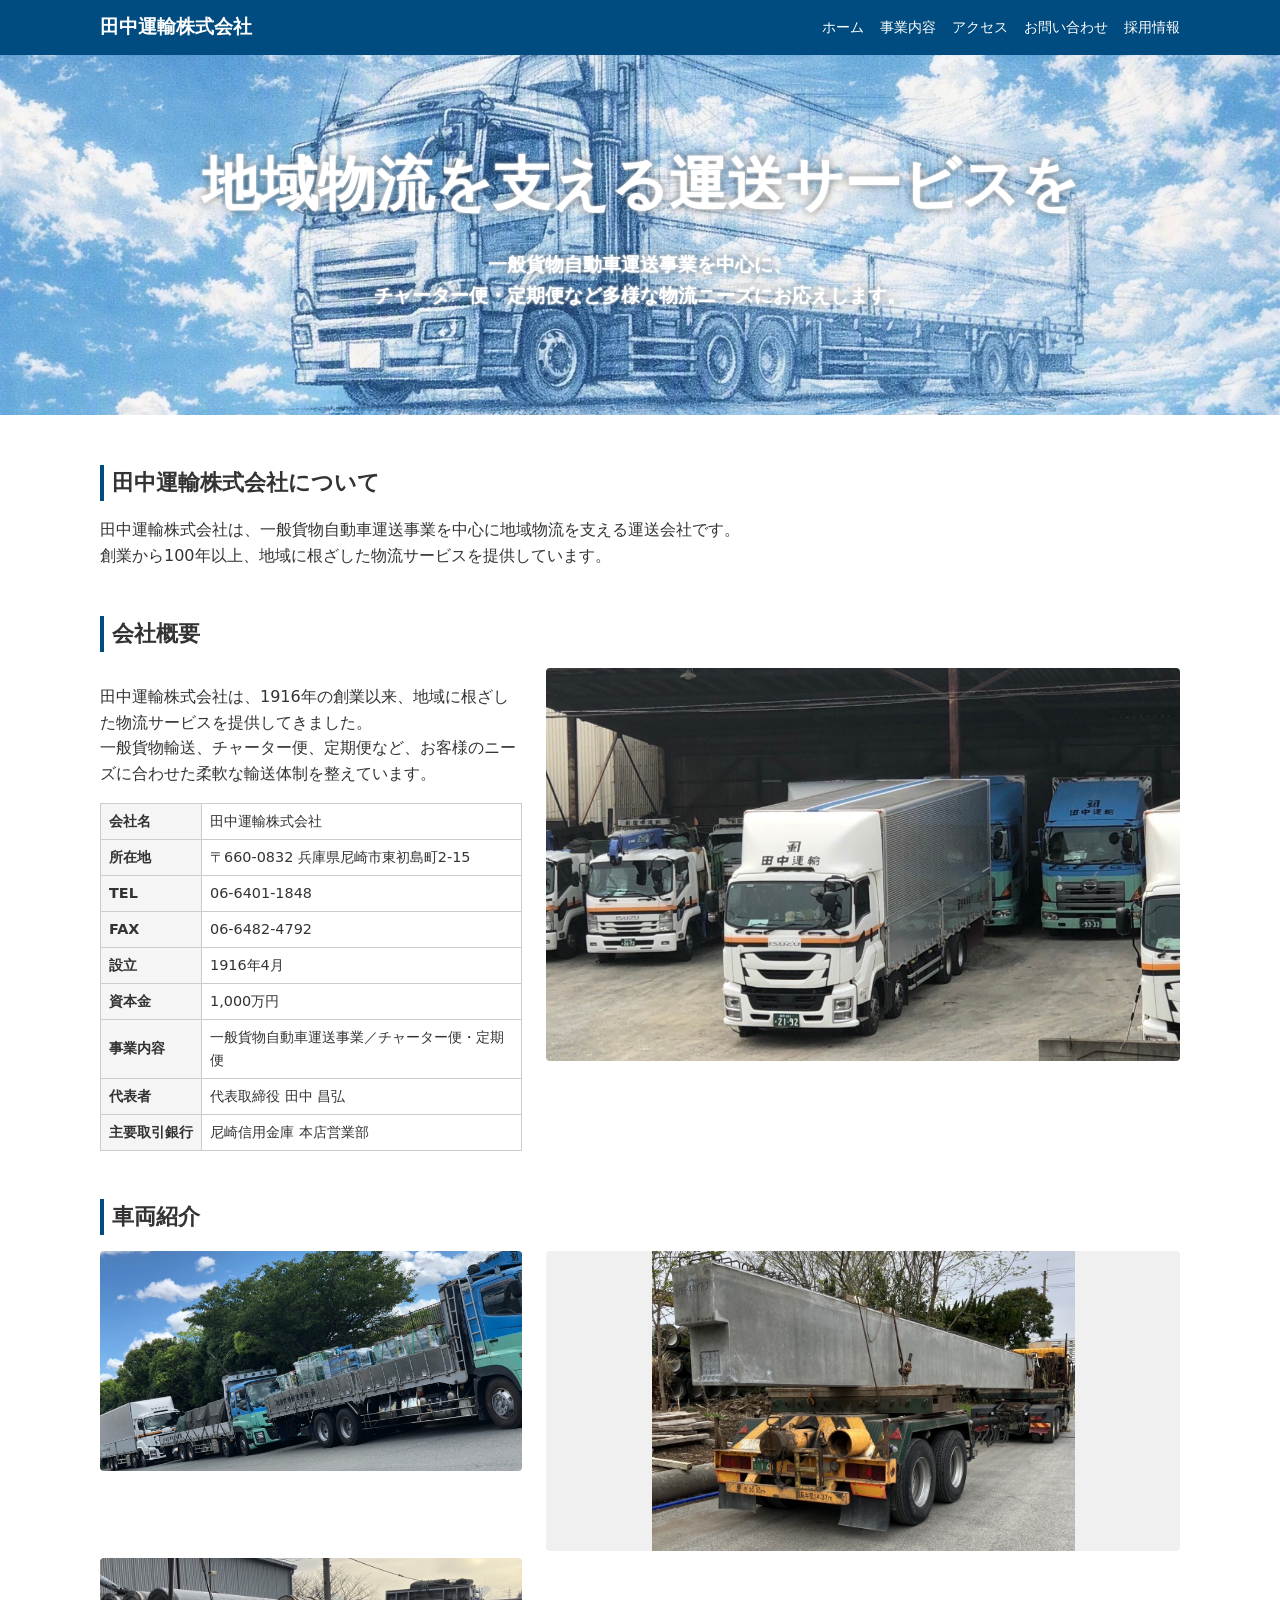
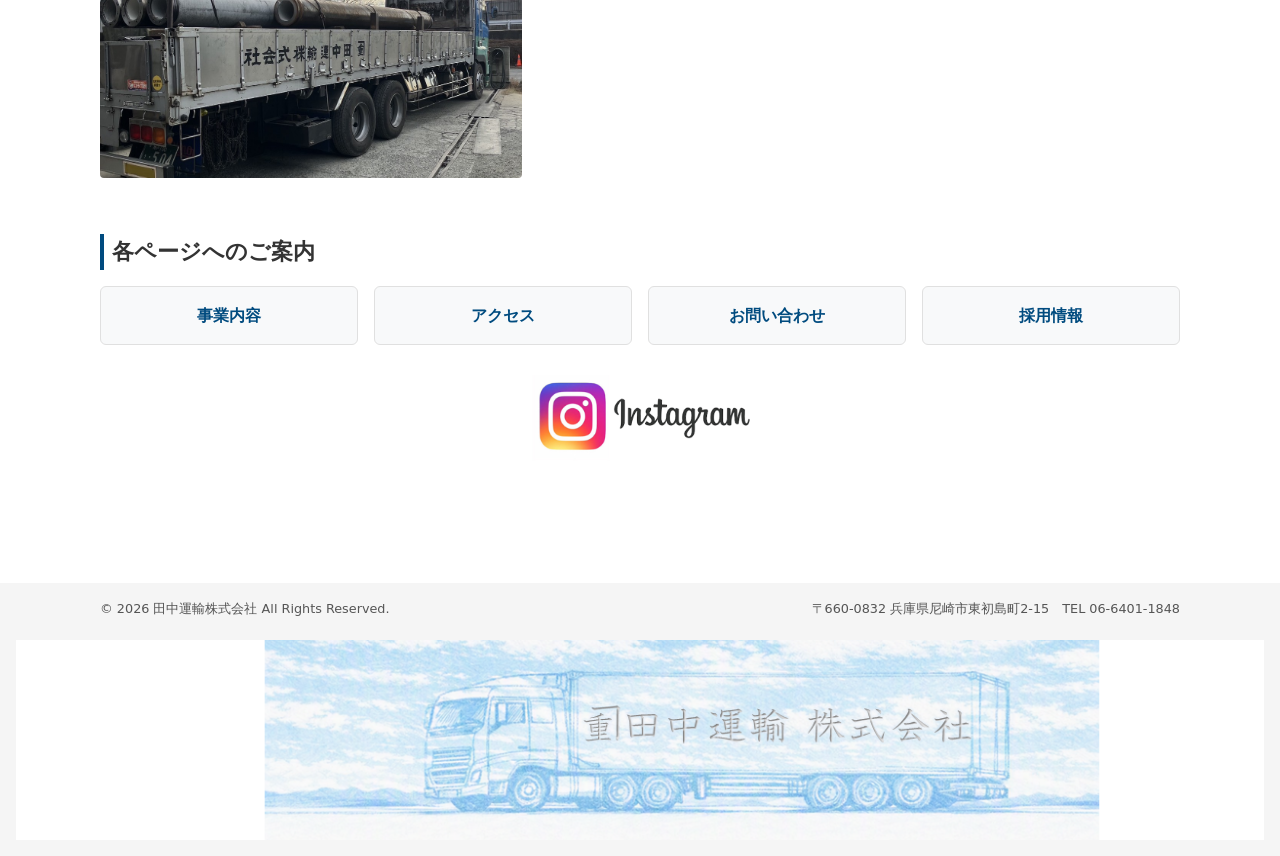
==== index.html @ ae7c7d31 "Add files via upload" ====
<!DOCTYPE html>
<html lang="ja">
<head>
  <meta charset="UTF-8">
  <title>田中運輸株式会社｜一般貨物自動車運送事業・チャーター便</title>
  <meta name="viewport" content="width=device-width, initial-scale=1">
  <meta name="description" content="田中運輸株式会社は、一般貨物自動車運送事業・チャーター便・定期便を中心に、地域物流を支える運送会社です。">

  <link rel="stylesheet" href="style.css">
</head>
<body>

<header>
  <div class="header-inner">
    <div class="logo"><a href="index.html" style="color:#fff; text-decoration:none;">田中運輸株式会社</a></div>
    <nav>
      <ul>
       <li><a href="index.html">ホーム</a></li>
       <li><a href="business.html">事業内容</a></li>
       <li><a href="access.html">アクセス</a></li>
       <li><a href="contact.html">お問い合わせ</a></li>
       <li><a href="recruit.html">採用情報</a></li>
      </ul>
    </nav>
  </div>
</header>

<!-- ヒーロー画像 -->
<div class="hero">
  <div class="hero-inner">
    <div class="hero-title">地域物流を支える運送サービスを</div>
    <p class="hero-sub">
      一般貨物自動車運送事業を中心に、<br>
      チャーター便・定期便など多様な物流ニーズにお応えします。
    </p>
  </div>
</div>

<main>

  <!-- 会社紹介（短い導入） -->
  <section id="intro">
    <h2>田中運輸株式会社について</h2>
    <p>
      田中運輸株式会社は、一般貨物自動車運送事業を中心に地域物流を支える運送会社です。<br>
      創業から100年以上、地域に根ざした物流サービスを提供しています。
    </p>
  </section>

  <!-- 会社概要（全文＋写真） -->
  <section id="about">
    <h2>会社概要</h2>

    <div class="two-column">
      <div>
        <p>
          田中運輸株式会社は、1916年の創業以来、地域に根ざした物流サービスを提供してきました。<br>
          一般貨物輸送、チャーター便、定期便など、お客様のニーズに合わせた柔軟な輸送体制を整えています。
        </p>

        <table>
          <tr><th>会社名</th><td>田中運輸株式会社</td></tr>
          <tr><th>所在地</th><td>〒660-0832 兵庫県尼崎市東初島町2-15</td></tr>
          <tr><th>TEL</th><td>06-6401-1848</td></tr>
          <tr><th>FAX</th><td>06-6482-4792</td></tr>
          <tr><th>設立</th><td>1916年4月</td></tr>
          <tr><th>資本金</th><td>1,000万円</td></tr>
          <tr><th>事業内容</th><td>一般貨物自動車運送事業／チャーター便・定期便</td></tr>
          <tr><th>代表者</th><td>代表取締役 田中 昌弘</td></tr>
          <tr><th>主要取引銀行</th><td>尼崎信用金庫 本店営業部</td></tr>
        </table>
      </div>

      <div>
        <img src="IMG_7578.jpeg" alt="田中運輸株式会社 外観写真" style="width:100%; border-radius:4px;">
      </div>
    </div>

  </section>

<section id="vehicles">
  <h2>車両紹介</h2>

  <!-- 上段：2枚 -->
  <div class="two-column">
    <div>
      <img src="car1.jpeg" class="vehicle-img" alt="車両1">
        </div>

    <div>
      <img src="car2.jpeg" class="vehicle-img-tall" alt="車両2">
     </div>
  </div>

  <!-- 下段：左に3枚目、右は空白 -->
  <div class="two-column">
    <div>
      <img src="car3.jpeg" class="vehicle-img" alt="車両3">
    </div>

    <div>
      <!-- 右側は空白のまま（何も入れない） -->
    </div>
  </div>

</section>


  <!-- リンク案内 -->
 <section id="links" class="link-cards">
  <h2>各ページへのご案内</h2>

  <div class="card-container">
    <a href="business.html" class="card">事業内容</a>
    <a href="access.html" class="card">アクセス</a>
    <a href="contact.html" class="card">お問い合わせ</a>
    <a href="recruit.html" class="card">採用情報</a>
  </div>

<div class="sns-buttons">
  <a href="https://www.instagram.com/tanaka.transport_/" target="_blank">
    <img src="instagram.png" alt="Instagram" class="insta-icon">
  </a>
</div>


</section>

</main>

<footer>
  <div class="footer-inner">
    <div>© 2026 田中運輸株式会社 All Rights Reserved.</div>
    <div>〒660-0832 兵庫県尼崎市東初島町2-15　TEL 06-6401-1848</div>
  </div>

  <!-- ここに画像を追加 -->
  <div class="footer-banner">
    <img src="footer-truck2.png" alt="田中運輸株式会社バナー">
  </div>
</footer>

</body>
</html>
---- style.css ----
/* ===========================
   共通レイアウト
=========================== */
body {
  margin: 0;
  font-family: system-ui, -apple-system, BlinkMacSystemFont, "Segoe UI", sans-serif;
  line-height: 1.6;
  color: #333;
}

/* ===========================
   ヘッダー
=========================== */
header {
  background: #004b7f;
  color: #fff;
}
.header-inner {
  max-width: 1080px;
  margin: 0 auto;
  padding: 12px 16px;
  display: flex;
  align-items: center;
  justify-content: space-between;
}
.logo {
  font-size: 1.2rem;
  font-weight: bold;
}
nav ul {
  list-style: none;
  margin: 0;
  padding: 0;
  display: flex;
  gap: 16px;
  font-size: 0.9rem;
}
nav a {
  color: #fff;
  text-decoration: none;
}
nav a:hover {
  text-decoration: underline;
}

/* ===========================
   ヒーロー画像
=========================== */
.hero {
  position: relative;
  background-image: url("hero_truck.jpeg");
  background-size: cover;
  background-position: center 60%; /* ← トラックが見える位置まで下げる */
  background-repeat: no-repeat;
  min-height: 360px;
  display: flex;
  align-items: center;
  justify-content: center;
  text-align: center;
  color: white;
  text-shadow: 0 2px 4px rgba(0, 0, 0, 0.4);
}

.hero-inner {
  max-width: 960px;
  padding: 40px 16px;
}
.hero-title {
  font-size: 3.6rem;
  font-weight: bold;
  color: #fff;
  text-shadow:
    0 0 3px #fff,
    0 0 8px rgba(0,0,0,0.6);
}
.hero-sub {
  font-size: 1.2rem;
  font-weight: 600;
  color: #fff;
  text-shadow:
    0 0 3px #fff,              /* 細い白ふち（つぶれない） */
    0 0 8px rgba(0,0,0,0.6);   /* 黒影で背景に負けない */
}

/* ===========================
   メイン
=========================== */
main {
  max-width: 1080px;
  margin: 0 auto;
  padding: 32px 16px 64px;
}
section {
  margin-bottom: 48px;
}
h2 {
  font-size: 1.4rem;
  border-left: 4px solid #004b7f;
  padding-left: 8px;
  margin-bottom: 16px;
}
h3 {
  font-size: 1.1rem;
  margin-top: 16px;
  margin-bottom: 8px;
}

/* ===========================
   2カラム
=========================== */
.two-column {
  display: grid;
  grid-template-columns: minmax(0, 2fr) minmax(0, 3fr);
  gap: 24px;
  align-items: flex-start;
}
@media (max-width: 768px) {
  .two-column {
    grid-template-columns: 1fr;
  }
  .hero-title {
    font-size: 1.4rem;
  }
}

/* ===========================
   表（table）
=========================== */
table {
  border-collapse: collapse;
  width: 100%;
  max-width: 640px;
}
table th,
table td {
  border: 1px solid #ccc;
  padding: 6px 8px;
  font-size: 0.9rem;
}
table th {
  background: #f5f5f5;
  text-align: left;
  white-space: nowrap;
}

/* ===========================
   アクセスマップ
=========================== */
.access-map iframe {
  width: 100%;
  height: 360px;
  border: 0;
  border-radius: 6px;
}
@media (max-width: 768px) {
  .access-map iframe {
    height: 240px;
  }
}

/* ===========================
   フッター
=========================== */
footer {
  background: #f5f5f5;
  padding: 16px;
  font-size: 0.8rem;
  color: #555;
}
.footer-inner {
  max-width: 1080px;
  margin: 0 auto;
  display: flex;
  flex-wrap: wrap;
  justify-content: space-between;
  gap: 8px;
}

/* 左の横長写真（cover） */
.vehicle-img {
  width: 100%;
  height: 220px;
  object-fit: cover;
  border-radius: 4px;
}

/* 右の縦長写真（contain） */
.vehicle-img-tall {
  width: 100%;
  height: 300px;        /* ← 高さを大きくして余白を減らす */
  object-fit: contain;  /* ← 写真が切れない */
  background-color: #f0f0f0;
  border-radius: 4px;
}
.link-cards .card-container {
  display: grid;
  grid-template-columns: repeat(auto-fit, minmax(180px, 1fr));
  gap: 16px;
  margin-top: 16px;
}

.link-cards .card {
  display: block;
  padding: 16px;
  background: #f8f9fa;
  border-radius: 6px;
  text-align: center;
  font-weight: bold;
  color: #004b7f;
  text-decoration: none;
  border: 1px solid #e0e0e0;
  transition: 0.2s;
}

.link-cards .card:hover {
  background: #004b7f;
  color: #fff;
  transform: translateY(-3px);
}
.footer-banner {
  width: 100%;
  margin-top: 20px;
}

.footer-banner img {
  width: 100%;
  height: 200px; /* ← 全ページで同じ高さになる */
  object-fit: cover; /* ← 青空を自然に見せたまま上下を調整 */
  display: block;
}
.access-image {
  width: 100%;
  max-width: 900px;
  display: block;
  margin: 20px auto;
  border-radius: 8px;
}
.access-image {
  width: 50%;        /* ← ここを変更して画像を50%に縮小 */
  max-width: 900px;
  display: block;
  margin: 20px auto;
  border-radius: 8px;
}.recruit-image {
  margin-top: 20px;
  text-align: center;
}

.recruit-image img {
  width: 50%;
  max-width: 900px; /* ページ幅に合わせて調整 */
  border-radius: 6px;
}

.sns-buttons {
  margin-top: 30px;
  text-align: center;
}

.insta-icon {
  width: 240px;   /* ← 4倍の大きさに拡大 */
  height: auto;
  transition: 0.2s;
}

.insta-icon:hover {
  opacity: 0.8;
}
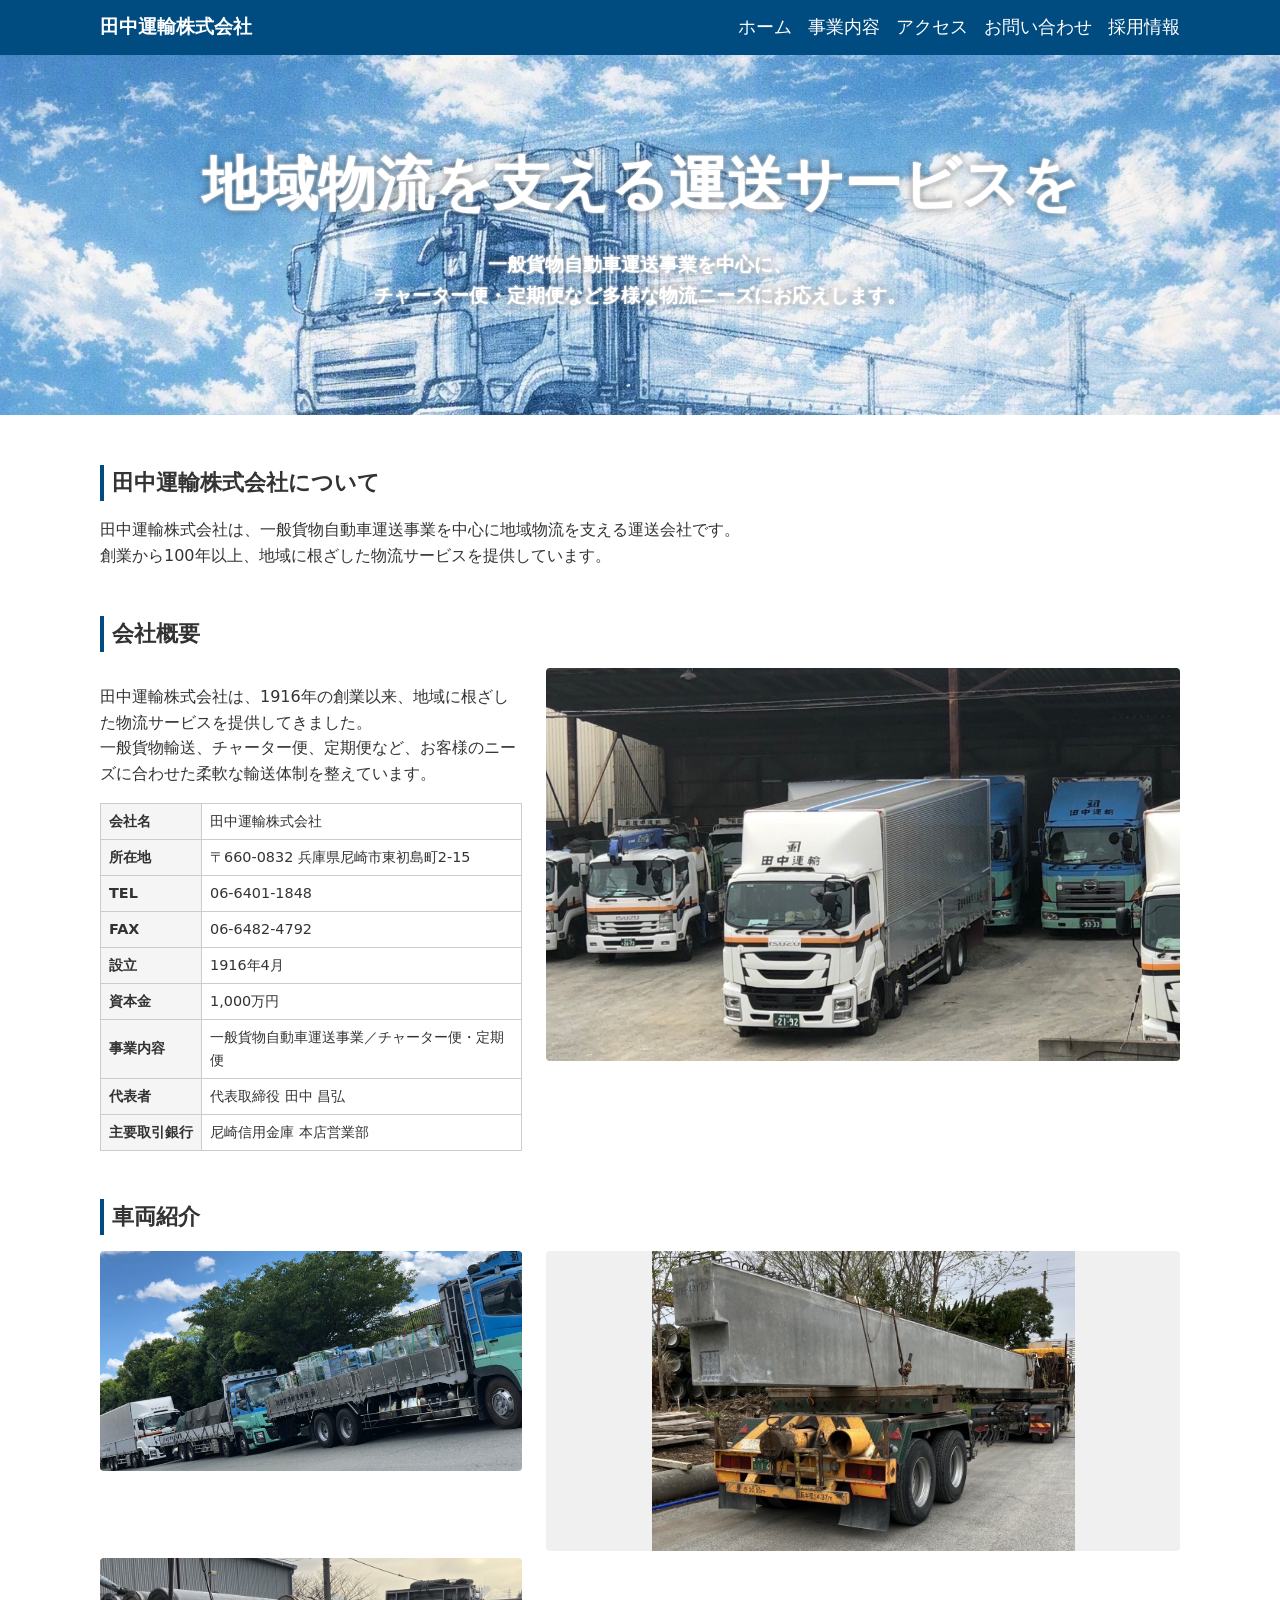
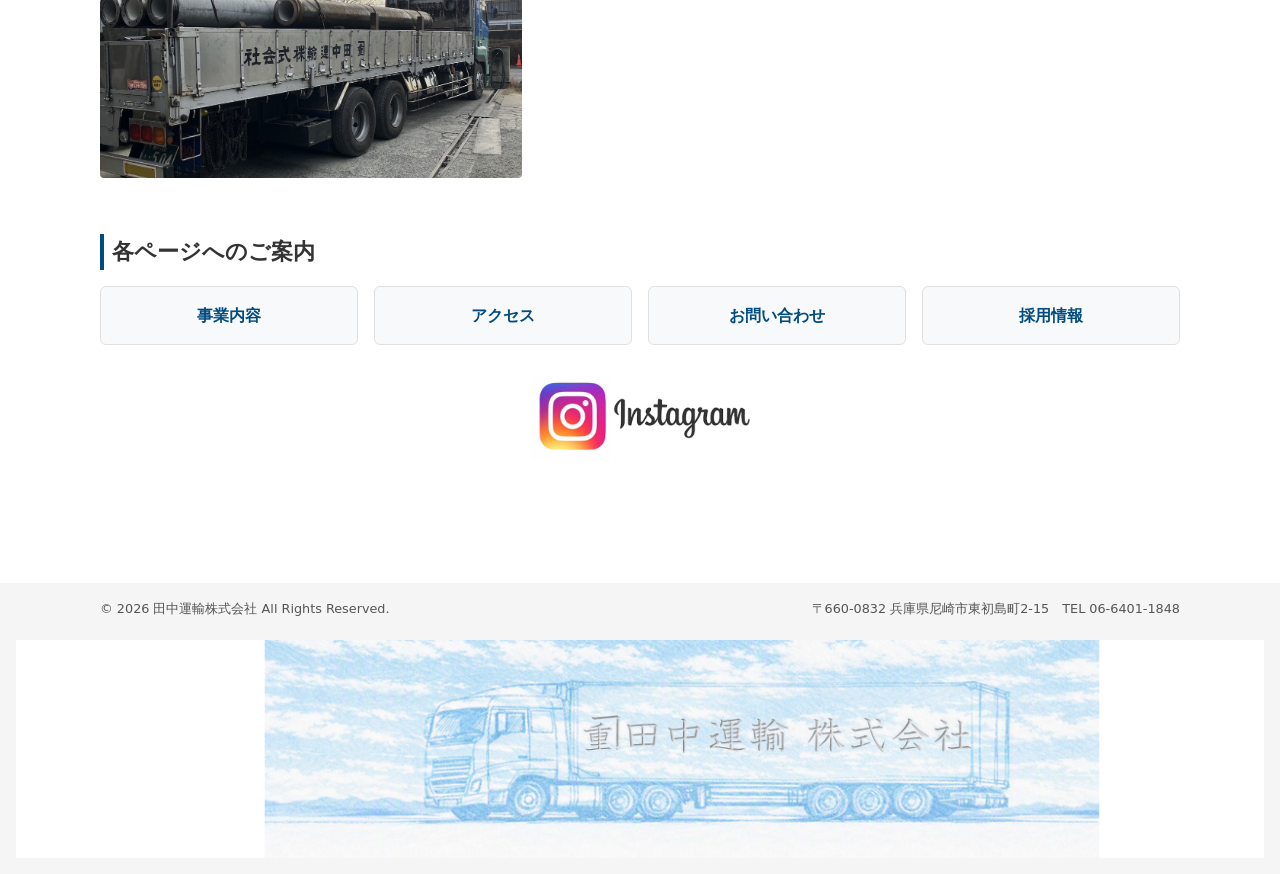
==== commit b080fa87: "Update index.html" ====
--- a/index.html
+++ b/index.html
@@ -2,7 +2,7 @@
 <html lang="ja">
 <head>
   <meta charset="UTF-8">
-  <title>田中運輸株式会社｜一般貨物自動車運送事業・チャーター便</title>
+  <title>田中運輸株式会社｜尼崎の運送会社・一般貨物運送・チャーター便</title>
   <meta name="viewport" content="width=device-width, initial-scale=1">
   <meta name="description" content="田中運輸株式会社は、一般貨物自動車運送事業・チャーター便・定期便を中心に、地域物流を支える運送会社です。">
 
--- a/style.css
+++ b/style.css
@@ -35,6 +35,17 @@
   gap: 16px;
   font-size: 0.9rem;
 }
+/* ヘッダーの文字サイズを統一 */
+nav ul {
+  font-size: 1.1rem; /* PC用の標準サイズ */
+}
+
+@media (max-width: 768px) {
+  nav ul {
+    font-size: 1rem; /* スマホ用に少し小さく */
+  }
+}
+
 nav a {
   color: #fff;
   text-decoration: none;
@@ -42,6 +53,7 @@
 nav a:hover {
   text-decoration: underline;
 }
+
 
 /* ===========================
    ヒーロー画像
@@ -228,6 +240,13 @@
   object-fit: cover; /* ← 青空を自然に見せたまま上下を調整 */
   display: block;
 }
+.footer-banner img {
+  width: 100%;
+  height: auto;      /* ← 自動にする */
+  max-height: 240px; /* ← 必要なら上限だけ設定 */
+  object-fit: cover;
+}
+
 .access-image {
   width: 100%;
   max-width: 900px;
@@ -267,5 +286,44 @@
   opacity: 0.8;
 }
 
-
-
+/* スマホ時のナビを確実に1行に収める（完全版） */
+@media (max-width: 768px) {
+  nav ul {
+    display: flex;
+    overflow-x: auto;      /* 横スクロールを許可 */
+    white-space: nowrap;   /* 折り返し禁止（最重要） */
+    -webkit-overflow-scrolling: touch;
+    font-size: 0.75rem;
+    gap: 4px;
+  }
+
+  nav ul::-webkit-scrollbar {
+    display: none; /* スクロールバー非表示 */
+  }
+}
+
+/* スマホでヘッダーが横スクロールを邪魔しないようにする（最終版） */
+@media (max-width: 768px) {
+  main, footer {
+    max-width: 100vw;
+    overflow-x: hidden;   /* 本文とフッターは横スクロール禁止でOK */
+  }
+
+  header {
+    overflow-x: visible;  /* ← ヘッダーだけ横スクロールを許可（最重要） */
+  }
+}
+
+
+/* PC版のヒーロー画像位置調整（下が切れないように） */
+@media (min-width: 769px) {
+  .hero {
+   background-position: center 30%;
+  }
+}
+.logo {
+  font-size: 1.2rem;
+  font-weight: bold;
+  white-space: nowrap; /* ← これが最重要 */
+
+
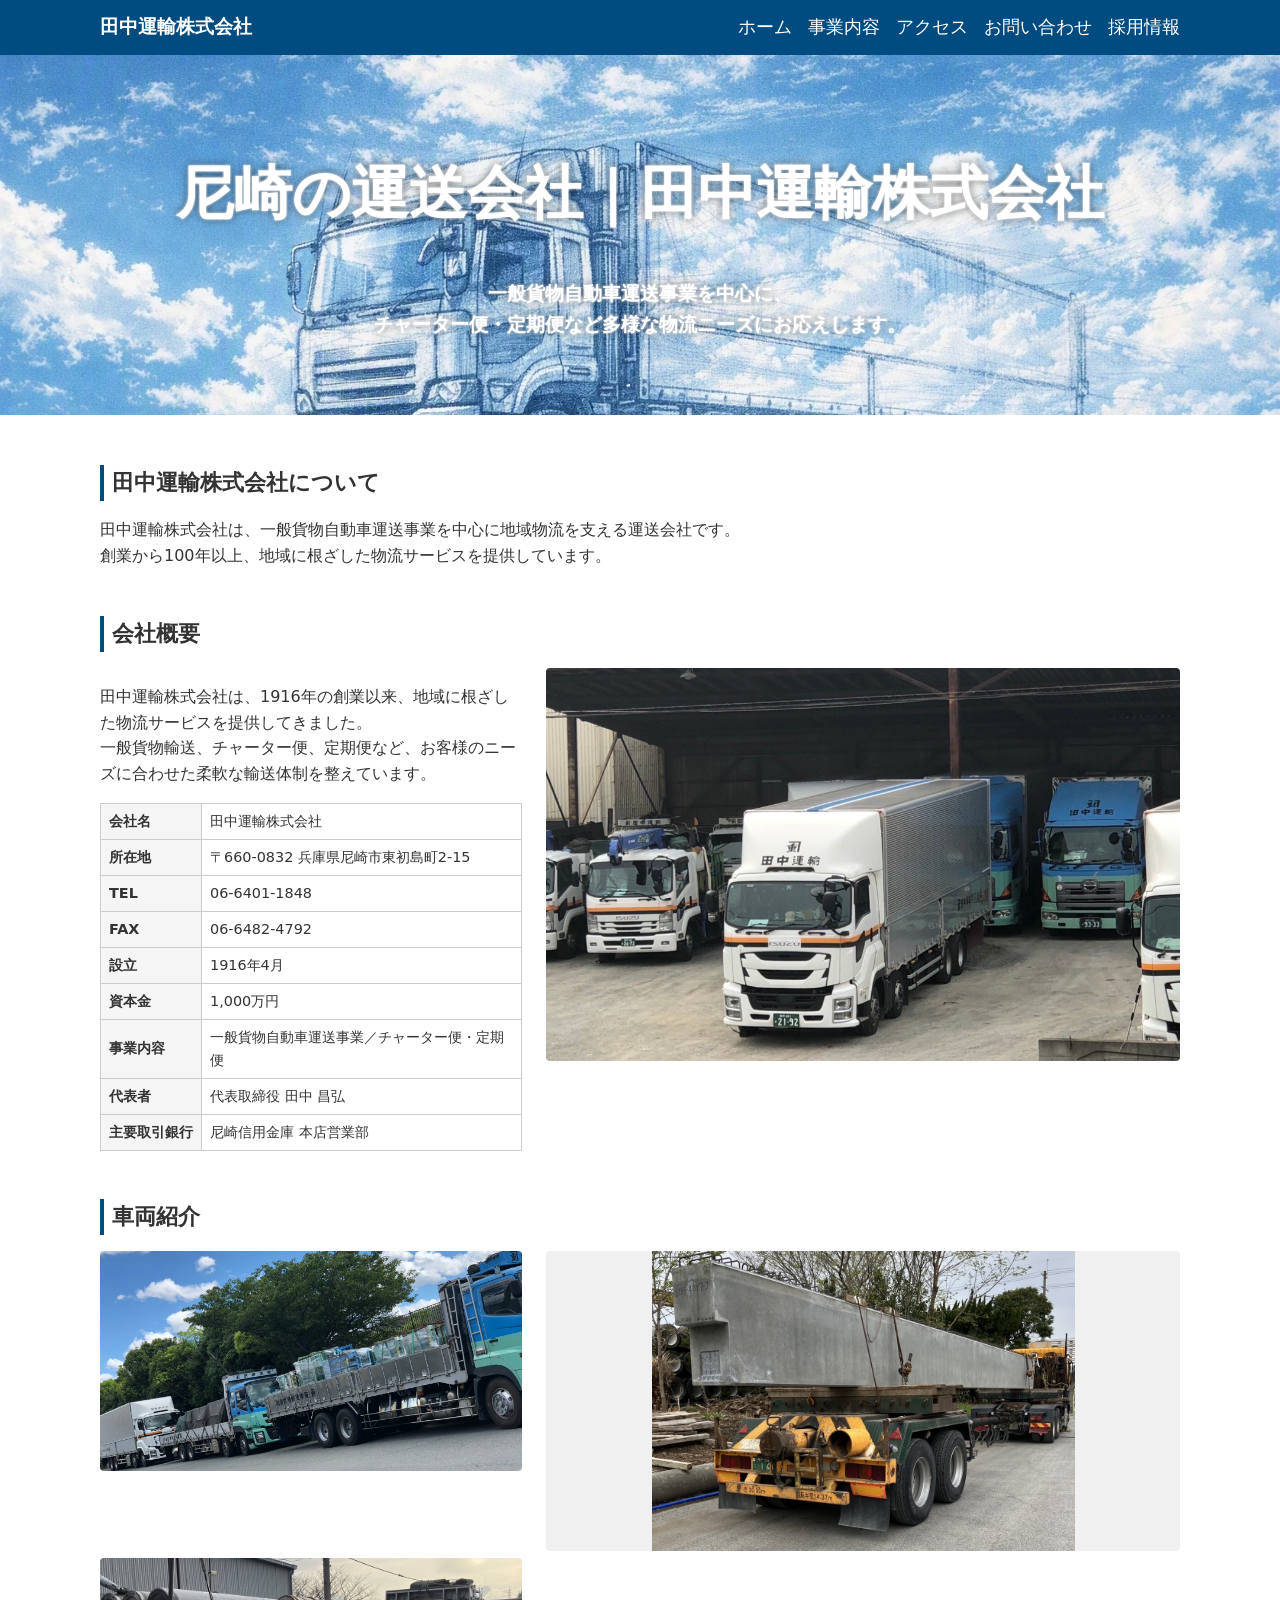
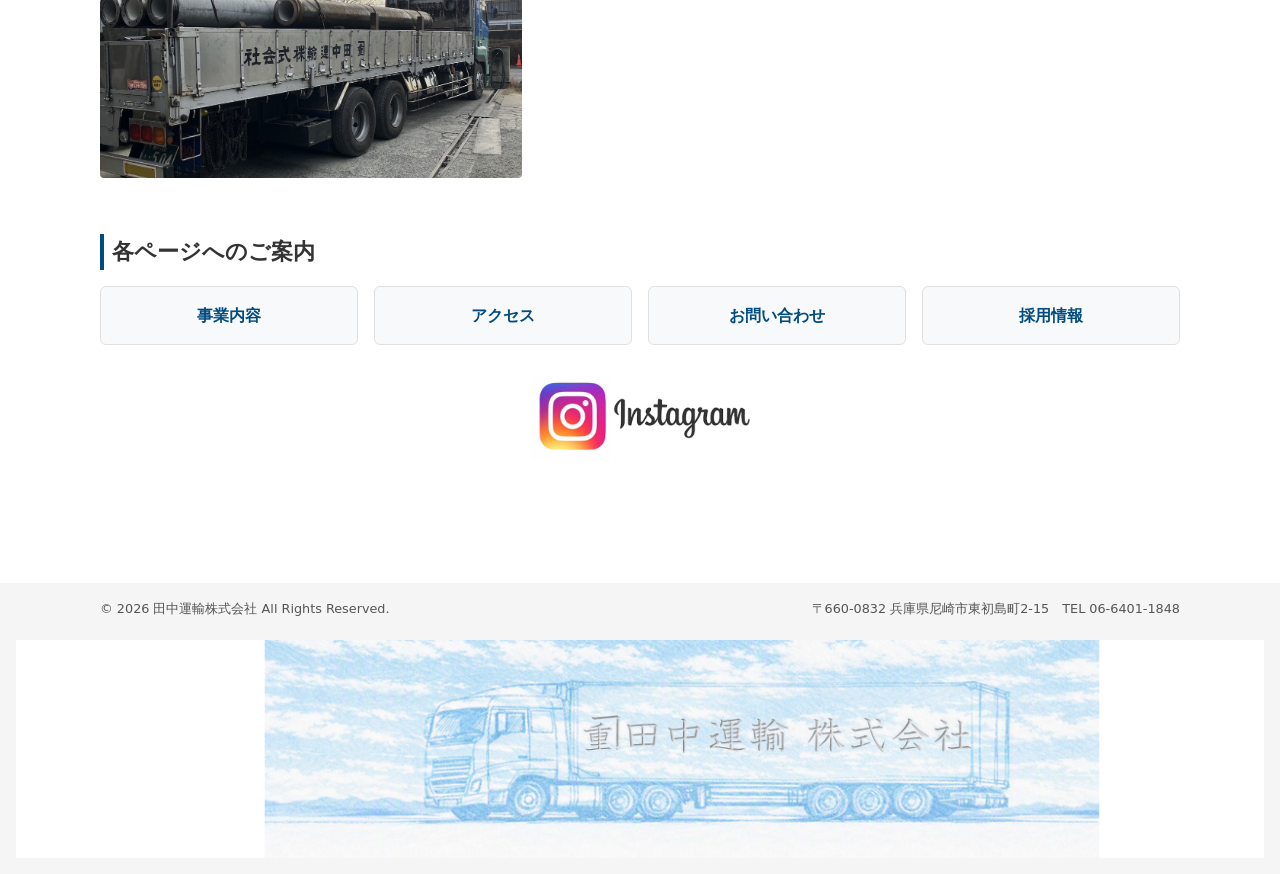
==== commit 818a41d4: "Update index.html" ====
--- a/index.html
+++ b/index.html
@@ -4,8 +4,7 @@
   <meta charset="UTF-8">
   <title>田中運輸株式会社｜尼崎の運送会社・一般貨物運送・チャーター便</title>
   <meta name="viewport" content="width=device-width, initial-scale=1">
-  <meta name="description" content="田中運輸株式会社は、一般貨物自動車運送事業・チャーター便・定期便を中心に、地域物流を支える運送会社です。">
-
+  <meta name="description" content="田中運輸株式会社は、尼崎を拠点に一般貨物自動車運送事業・チャーター便・定期便などを行う運送会社です。安全・確実な輸送で地域の物流を支えます。">
   <link rel="stylesheet" href="style.css">
 </head>
 <body>
@@ -28,7 +27,7 @@
 <!-- ヒーロー画像 -->
 <div class="hero">
   <div class="hero-inner">
-    <div class="hero-title">地域物流を支える運送サービスを</div>
+    <h1 class="hero-title">尼崎の運送会社｜田中運輸株式会社</h1>
     <p class="hero-sub">
       一般貨物自動車運送事業を中心に、<br>
       チャーター便・定期便など多様な物流ニーズにお応えします。
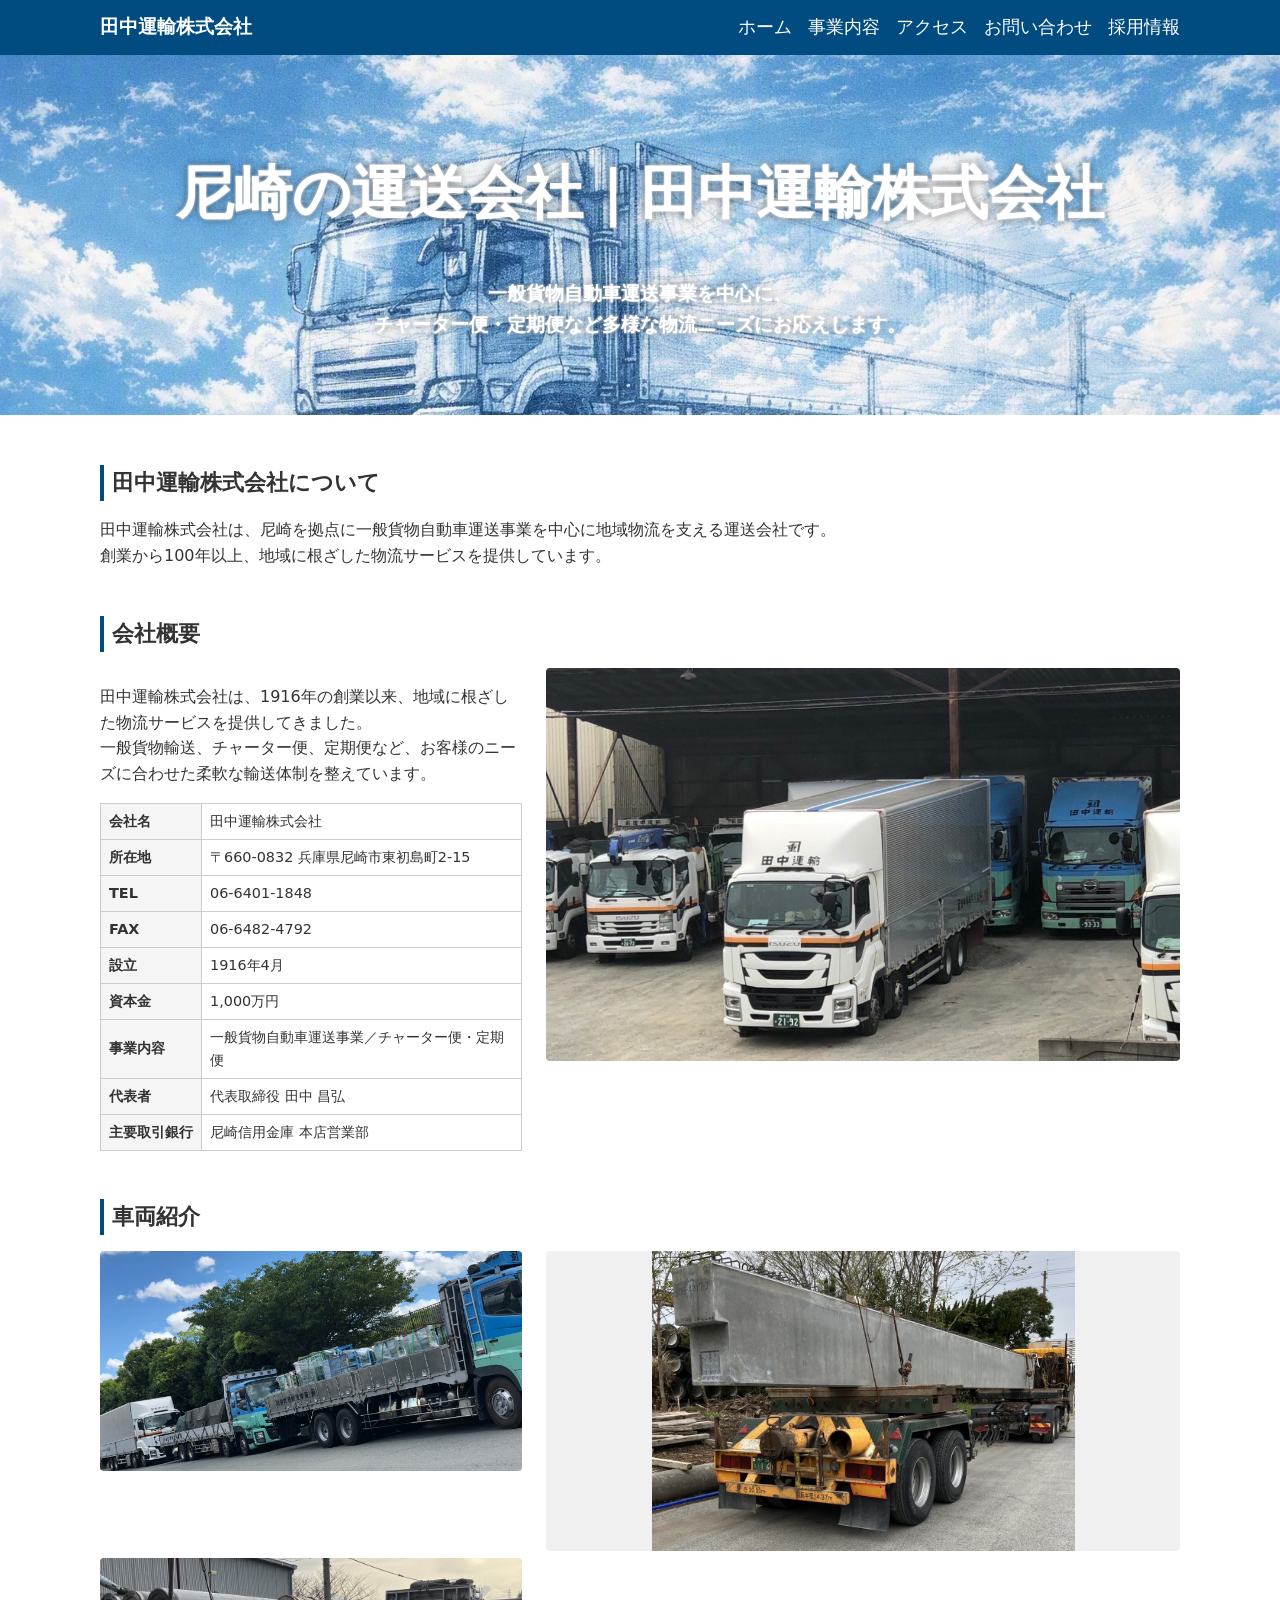
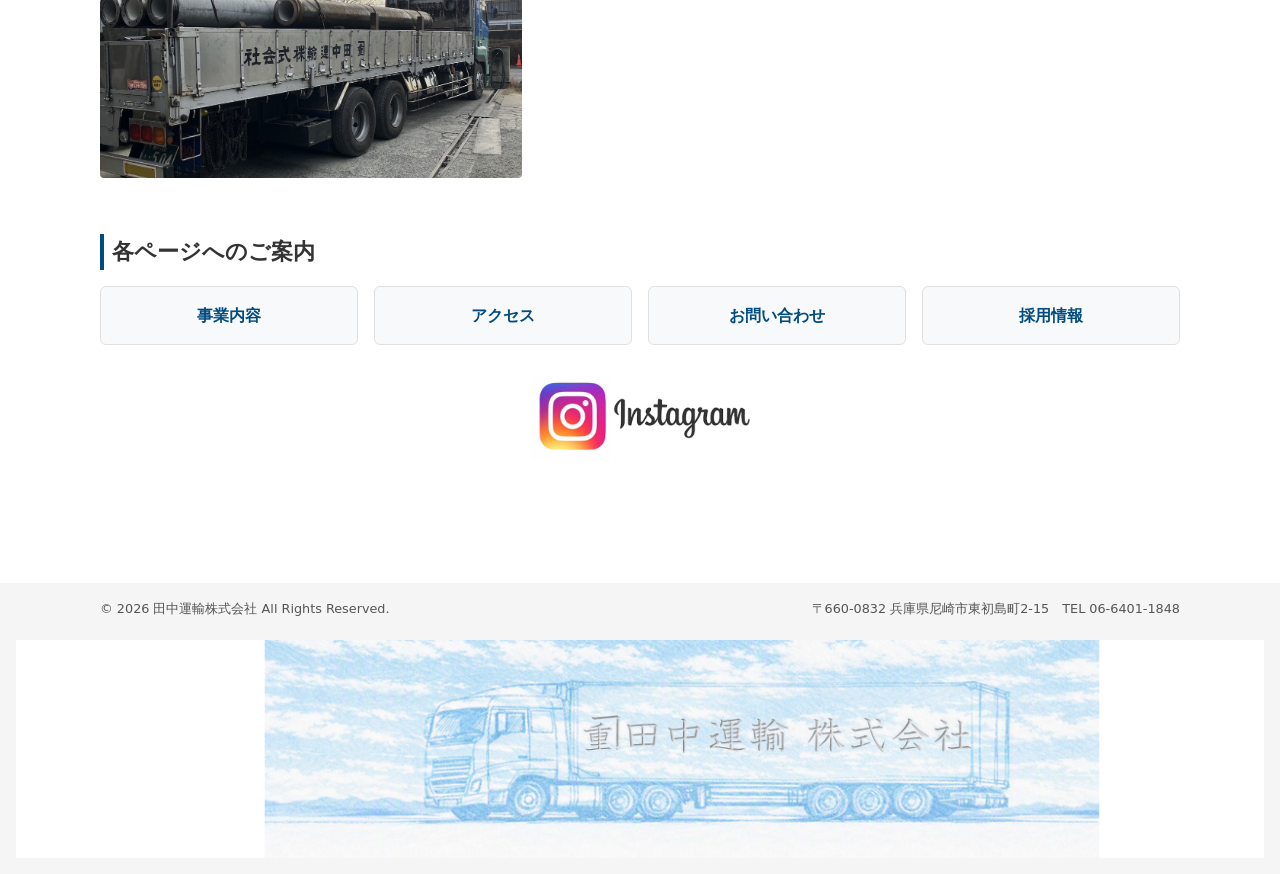
==== commit e887edf7: "Update index.html" ====
--- a/index.html
+++ b/index.html
@@ -41,7 +41,7 @@
   <section id="intro">
     <h2>田中運輸株式会社について</h2>
     <p>
-      田中運輸株式会社は、一般貨物自動車運送事業を中心に地域物流を支える運送会社です。<br>
+      田中運輸株式会社は、尼崎を拠点に一般貨物自動車運送事業を中心に地域物流を支える運送会社です。<br>
       創業から100年以上、地域に根ざした物流サービスを提供しています。
     </p>
   </section>
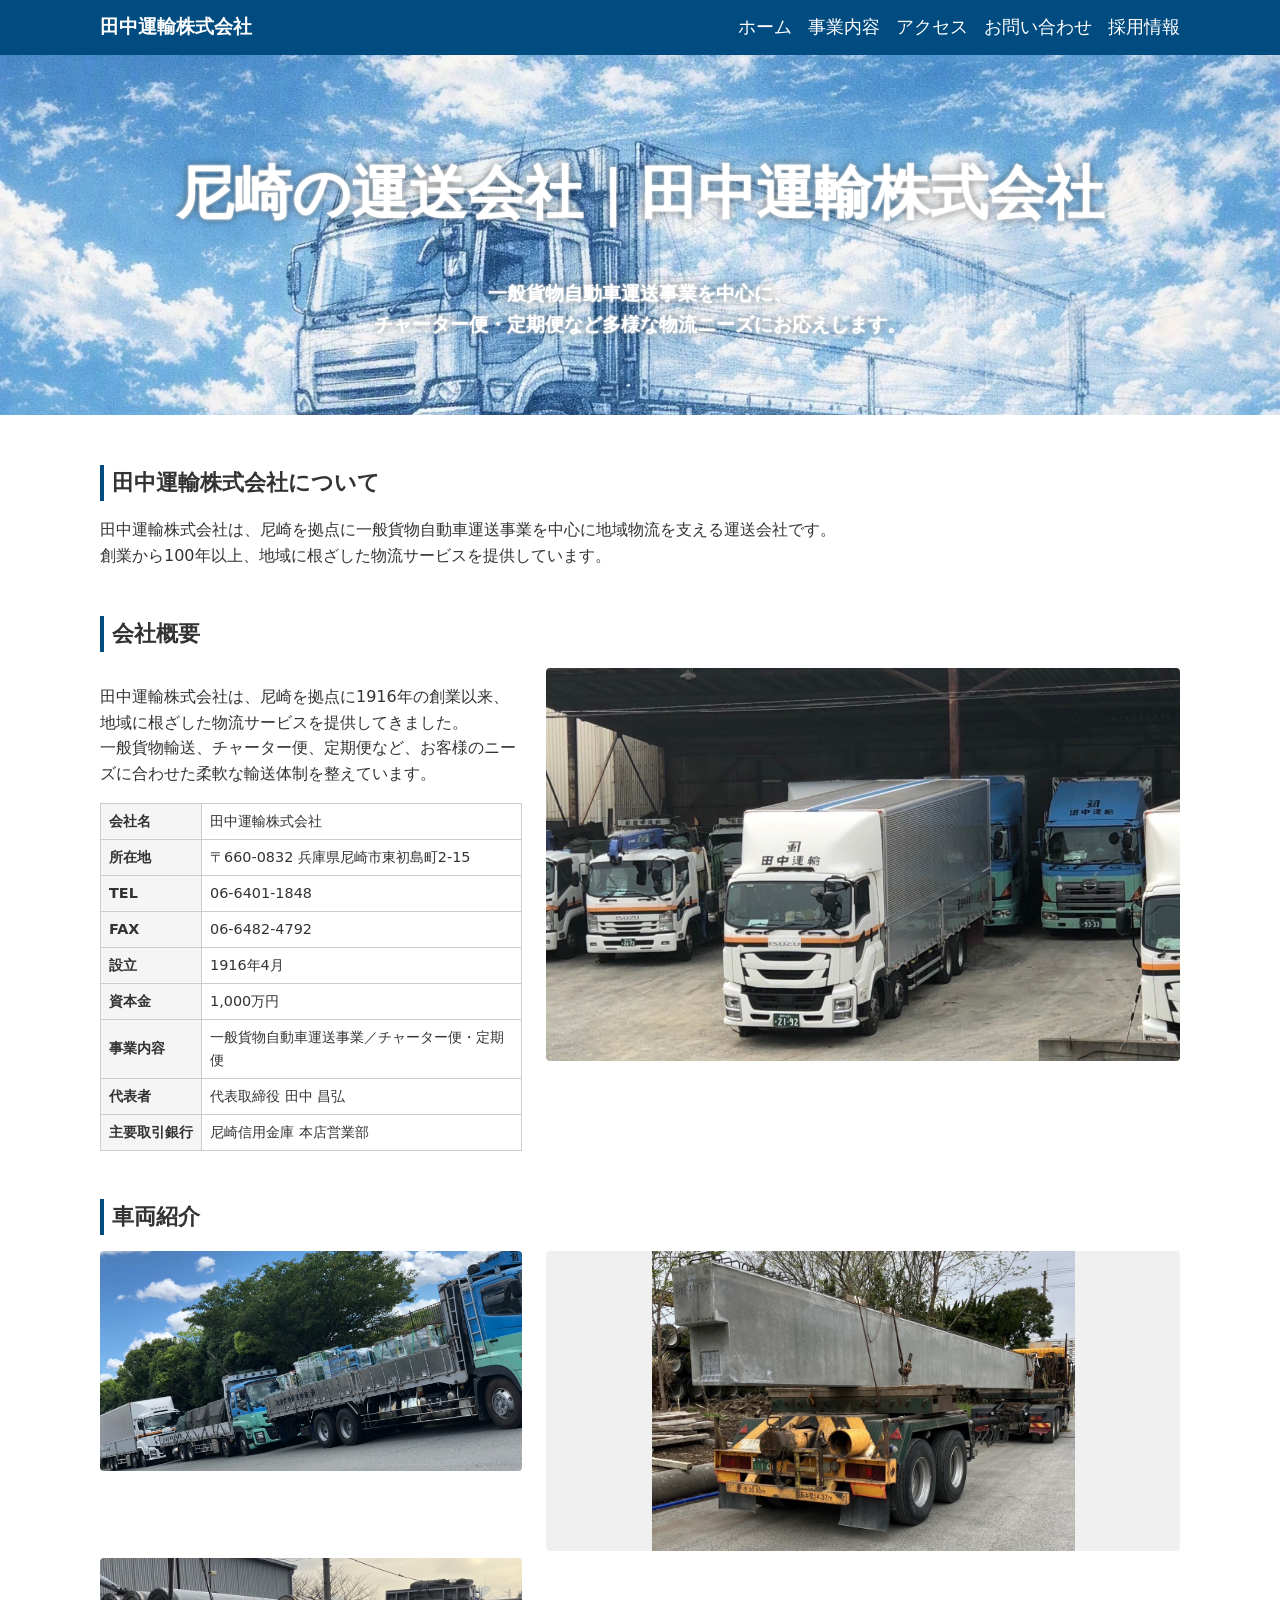
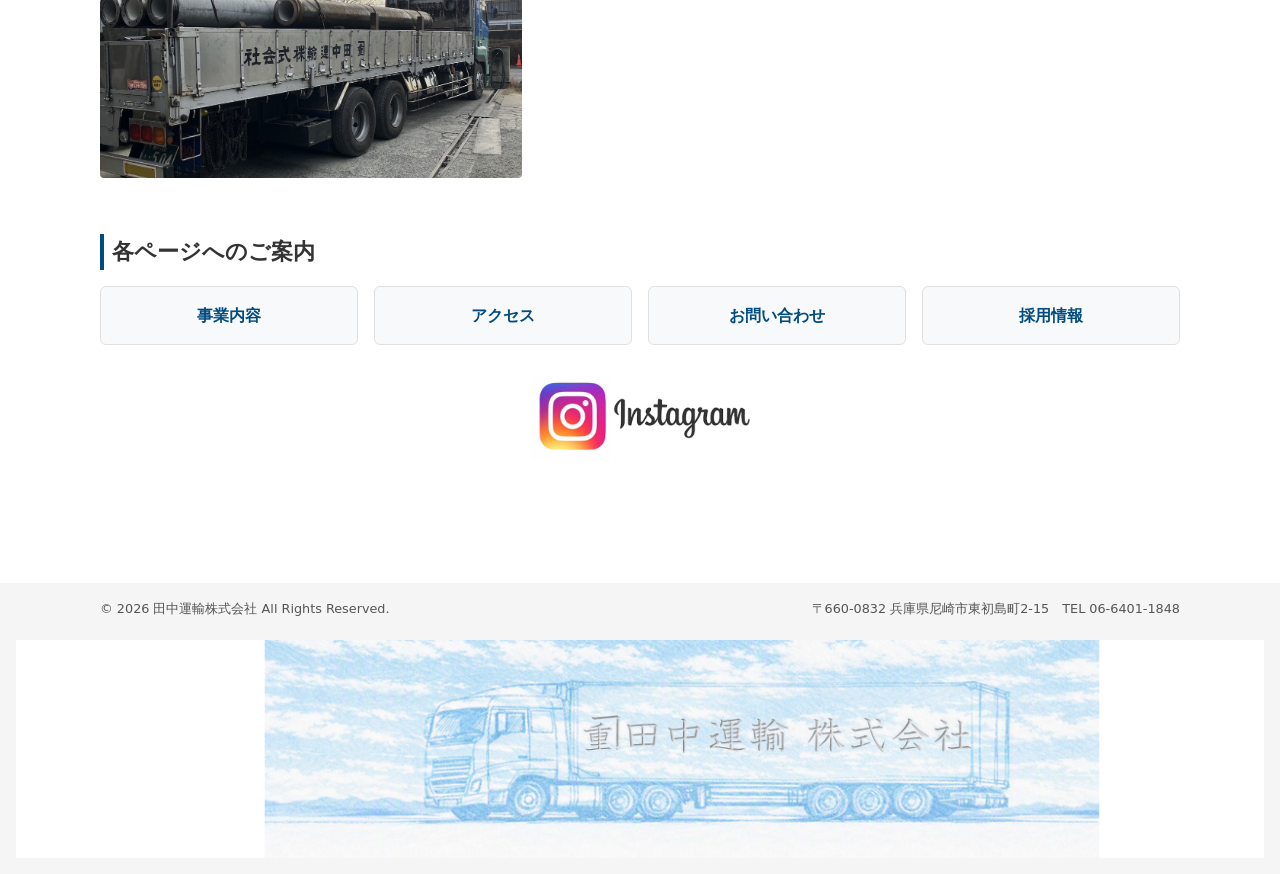
==== commit 1a4ae225: "Update index.html" ====
--- a/index.html
+++ b/index.html
@@ -53,7 +53,7 @@
     <div class="two-column">
       <div>
         <p>
-          田中運輸株式会社は、1916年の創業以来、地域に根ざした物流サービスを提供してきました。<br>
+          田中運輸株式会社は、尼崎を拠点に1916年の創業以来、地域に根ざした物流サービスを提供してきました。<br>
           一般貨物輸送、チャーター便、定期便など、お客様のニーズに合わせた柔軟な輸送体制を整えています。
         </p>
 
